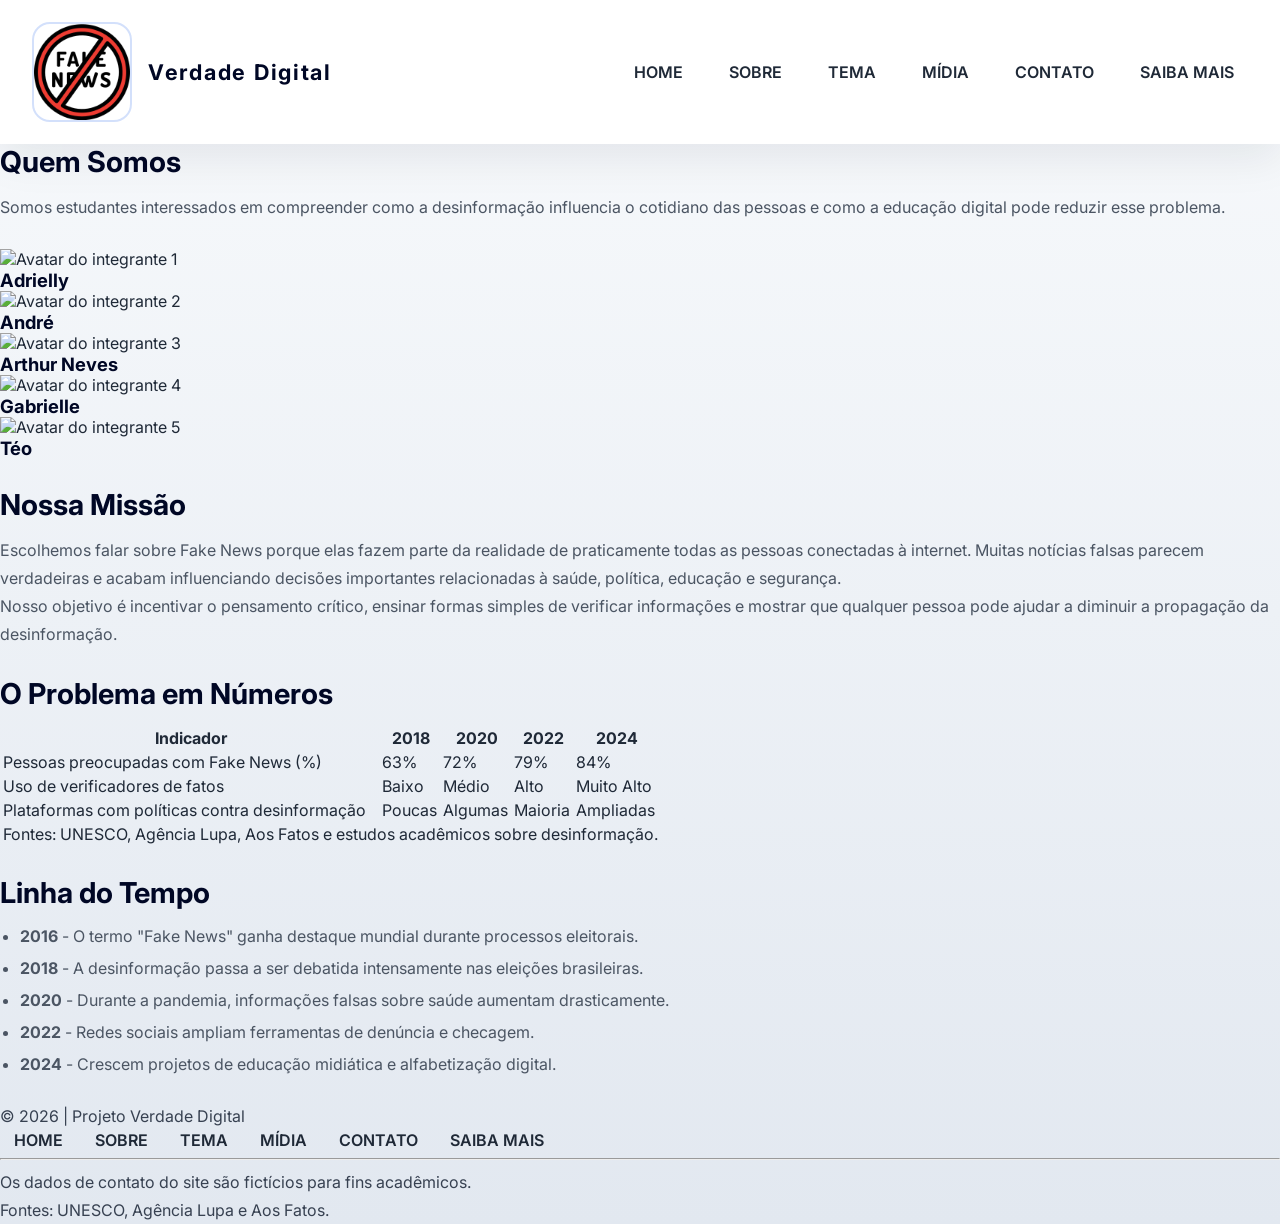
==== sobre.html @ 176a9a7a "Add files via upload" ====
<!DOCTYPE html>
<html lang="pt-BR">

<head>
    <meta charset="UTF-8">
    <meta name="viewport" content="width=device-width, initial-scale=1.0">

    <title>Sobre | Verdade Digital</title>

    <link rel="icon" href="midia/icon.png">

    <link rel="preconnect" href="https://fonts.googleapis.com">
    <link rel="preconnect" href="https://fonts.gstatic.com" crossorigin>

    <link href="https://fonts.googleapis.com/css2?family=Space+Grotesk:wght@400;600;700&family=Inter:wght@300;400;500;600;700&display=swap" rel="stylesheet">

    <link rel="stylesheet" href="estilo.css">
</head>

<body>

<header>

    <div class="logo">
        <img src="midia/icon.png" alt="Logo Verdade Digital">
        <h1>Verdade Digital</h1>
    </div>

    <nav>
        <ul>
            <li><a href="index.html">Home</a></li>
            <li><a href="sobre.html">Sobre</a></li>
            <li><a href="tema.html">Tema</a></li>
            <li><a href="midia.html">Mídia</a></li>
            <li><a href="contato.html">Contato</a></li>
            <li><a href="extra.html">Saiba Mais</a></li>
        </ul>
    </nav>

</header>

<main>

<section class="titulo-pagina">

<h2>Quem Somos</h2>

<p>
Somos estudantes interessados em compreender como a desinformação influencia o cotidiano das pessoas e como a educação digital pode reduzir esse problema.
</p>

</section>

<section class="integrantes">

<article class="membro">
<img src="midia/dri.png" alt="Avatar do integrante 1">
<h3>Adrielly</h3>
</article>

<article class="membro">
<img src="midia/andre.png" alt="Avatar do integrante 2">
<h3>André</h3>
</article>

<article class="membro">
<img src="midia/arthur.png" alt="Avatar do integrante 3">
<h3>Arthur Neves</h3>
</article>

<article class="membro">
<img src="midia/gabi.png" alt="Avatar do integrante 4">
<h3>Gabrielle</h3>
</article>

<article class="membro">
<img src="midia/téo.png" alt="Avatar do integrante 5">
<h3>Téo</h3>
</article>

</section>

<section class="missao">

<h2>Nossa Missão</h2>

<p>

Escolhemos falar sobre Fake News porque elas fazem parte da realidade de praticamente todas as pessoas conectadas à internet. Muitas notícias falsas parecem verdadeiras e acabam influenciando decisões importantes relacionadas à saúde, política, educação e segurança.

</p>

<p>

Nosso objetivo é incentivar o pensamento crítico, ensinar formas simples de verificar informações e mostrar que qualquer pessoa pode ajudar a diminuir a propagação da desinformação.

</p>

</section>

<section class="dados">

<h2>O Problema em Números</h2>

<table>

<thead>

<tr>
<th>Indicador</th>
<th>2018</th>
<th>2020</th>
<th>2022</th>
<th>2024</th>
</tr>

</thead>

<tbody>

<tr>
<td>Pessoas preocupadas com Fake News (%)</td>
<td>63%</td>
<td>72%</td>
<td>79%</td>
<td>84%</td>
</tr>

<tr>
<td>Uso de verificadores de fatos</td>
<td>Baixo</td>
<td>Médio</td>
<td>Alto</td>
<td>Muito Alto</td>
</tr>

<tr>
<td>Plataformas com políticas contra desinformação</td>
<td>Poucas</td>
<td>Algumas</td>
<td>Maioria</td>
<td>Ampliadas</td>
</tr>

</tbody>

<tfoot>

<tr>

<td colspan="5">

Fontes: UNESCO, Agência Lupa, Aos Fatos e estudos acadêmicos sobre desinformação.

</td>

</tr>

</tfoot>

</table>

</section>

<section class="timeline">

<h2>Linha do Tempo</h2>

<ul>

<li>
<strong>2016</strong> - O termo "Fake News" ganha destaque mundial durante processos eleitorais.
</li>

<li>
<strong>2018</strong> - A desinformação passa a ser debatida intensamente nas eleições brasileiras.
</li>

<li>
<strong>2020</strong> - Durante a pandemia, informações falsas sobre saúde aumentam drasticamente.
</li>

<li>
<strong>2022</strong> - Redes sociais ampliam ferramentas de denúncia e checagem.
</li>

<li>
<strong>2024</strong> - Crescem projetos de educação midiática e alfabetização digital.
</li>

</ul>

</section>

</main>

<footer>

<p>© 2026 | Projeto Verdade Digital</p>

<nav>

<a href="index.html">Home</a>
<a href="sobre.html">Sobre</a>
<a href="tema.html">Tema</a>
<a href="midia.html">Mídia</a>
<a href="contato.html">Contato</a>
<a href="extra.html">Saiba Mais</a>

</nav>
<hr>
<p>Os dados de contato do site são fictícios para fins acadêmicos.</p>

<p>Fontes: UNESCO, Agência Lupa e Aos Fatos.</p>

</footer>

</body>

</html>
---- estilo.css ----
/* =========================================
VARIÁVEIS CSS (:root)
========================================= */
:root {
    --cor1: #000725;
    --cor2: #7eb2ff;
    --cor3: #df0000;
    --cinza-claro: #F3F4F6;
    --cinza-escuro: #4B5563;
    --branco: #FFFFFF;
}

/* =========================================
RESET E BASE
========================================= */
* {
    box-sizing: border-box;
}

html {
    font-size: 16px;
    scroll-behavior: smooth;
    scroll-padding-top: 180px;
}

body {
    margin: 0;
    min-height: 100vh;
    font-family: 'Inter', Arial, sans-serif;
    color: #1F2937;
    background: linear-gradient(180deg, #F8FAFC 0%, #E2E8F0 100%);
}

img {
    display: block;
    max-width: 100%;
    height: auto;
    object-fit: cover;
}

button,
input,
textarea,
a {
    font-family: inherit;
}

/* =========================================
TIPOGRAFIA
========================================= */

h1,
h2,
h3 {
    margin: 0;
    font-weight: 700;
    color: var(--cor1);
}

h1 {
    font-size: clamp(2rem, 3vw, 3.2rem);
}

h2 {
    font-size: 1.8rem;
}

h3 {
    font-size: 1.15rem;
}

p {
    margin: 0;
    font-size: 1rem;
    line-height: 1.75;
    color: #374151;
}

mark {
    background: rgba(249, 115, 22, 0.18);
    color: var(--cor3);
    padding: 0.15em 0.35em;
    border-radius: 6px;
}

/* =========================================
HEADER E NAVEGAÇÃO
========================================= */

header {
    position: sticky !important;
    top: 0 !important;
    left: 0 !important;
    right: 0 !important;
    width: 100%;
    box-sizing: border-box;
    z-index: 10000;
    display: flex !important;
    align-items: center;
    justify-content: space-between;
    gap: 24px;
    padding: 22px 32px;
    background: rgba(255, 255, 255, 0.98) !important;
    box-shadow: 0 14px 40px rgba(15, 23, 42, 0.08);
}

header * {
    z-index: 10001;
}

header nav {
    display: block !important;
}

header nav {
    z-index: 1001;
}

.logo {
    display: flex;
    align-items: center;
    gap: 16px;
}

.logo img {
    width: 100px;
    height: 100px;
    border-radius: 18px;
    border: 2px solid rgba(37, 99, 235, 0.2);
}

.logo h1 {
    font-size: 1.35rem;
    letter-spacing: 0.08em;
}

nav ul {
    display: flex;
    flex-wrap: wrap;
    gap: 18px;
    list-style: none;
    margin: 0;
    padding: 0;
}

nav a {
    color: #1F2937;
    text-decoration: none;
    font-weight: 600;
    text-transform: uppercase;
    padding: 10px 14px;
    border-radius: 12px;
    transition: all 0.25s ease;
}

nav a:hover {
    background: rgba(37, 99, 235, 0.1);
    color: var(--cor2);
}

.hero {
    background-image: linear-gradient(180deg, rgb(30, 59, 138), rgba(84, 164, 255, 0.719));
    color: #fff;
    padding: 80px 24px;
    text-align: center;
    border-radius: 32px;
    margin: 24px auto;
    max-width: 1120px;
}

.hero-conteudo {
    display: flex;
    flex-direction: column;
    align-items: center;
    justify-content: center;
}

.hero h2 {
    text-shadow: 0 10px 30px rgba(15, 23, 42, 0.32);
    font-size: clamp(2rem, 3.5vw, 2.8rem);
    margin-bottom: 18px;
    color: #fff;
}

.hero p {
    max-width: 720px;
    margin: 0 auto 28px;
    color: rgba(255, 255, 255, 0.92);
    line-height: 1.8;
}

.botao {
    display: inline-flex;
    align-items: center;
    justify-content: center;
    text-decoration: none;
    color: #fff;
    background: var(--cor3);
    padding: 14px 26px;
    border-radius: 999px;
    font-weight: 700;
    transition: background 0.25s ease, transform 0.25s ease;
}

.botao:hover {
    background: #dc0303;
    transform: translateY(-2px);
}

/* =========================================
ESTRUTURA DA PÁGINA
========================================= */

.pagina-tema {
    max-width: 1200px;
    margin: 32px auto 48px;
    padding: 24px;
    display: grid;
    grid-template-columns: 3fr 1fr;
    gap: 28px;
    align-items: start;
}

main {
    grid-area: main;
    margin-right: 0;
}

aside {
    grid-area: aside;
    position: sticky;
    top: 180px;
    align-self: flex-start;
    max-height: calc(100vh - 180px);
    overflow: auto;
    background: var(--branco);
    padding: 24px;
    border-radius: 24px;
    border: 1px solid rgba(148, 163, 184, 0.16);
    box-shadow: 0 18px 40px rgba(15, 23, 42, 0.06);
}

.conteudo {
    background: var(--branco);
    border-radius: 28px;
    padding: 36px;
    box-shadow: 0 20px 60px rgba(15, 23, 42, 0.06);
}

.cabecalho-tema {
    margin-bottom: 28px;
    display: grid;
    gap: 16px;
}

.cabecalho-tema h2 {
    text-align: left;
    font-size: 2.2rem;
}

.cabecalho-tema p {
    font-size: 1.05rem;
    color: var(--cinza-escuro);
}

section {
    margin-bottom: 28px;
}

section h2 {
    text-align: left;
    margin-bottom: 14px;
}

section p,
section li {
    color: #4B5563;
}

section ul {
    padding-left: 20px;
}

section li {
    margin-bottom: 12px;
}

section[id] {
    position: relative;
    scroll-margin-top: 180px;
}

section[id]::before {
    content: "";
    display: block;
    height: 180px;
    margin-top: -180px;
    visibility: hidden;
}

/* =========================================
CARTÕES E COMPONENTES
========================================= */

.cards-consequencias {
    display: grid;
    gap: 18px;
    grid-template-columns: repeat(auto-fill, minmax(210px, 1fr));
}

.card {
    position: relative;
    display: flex;
    flex-direction: column;
    gap: 16px;
    padding: 22px;
    background: var(--branco);
    border: 1px solid rgba(148, 163, 184, 0.18);
    border-radius: 22px;
    box-shadow: 0 18px 40px rgba(15, 23, 42, 0.06);
    overflow: hidden;
    transition: transform 0.3s ease, box-shadow 0.3s ease;
}

.card:hover {
    transform: translateY(-4px);
    box-shadow: 0 24px 50px rgba(15, 23, 42, 0.12);
}

.badge {
    position: absolute;
    top: 16px;
    right: 16px;
    background: var(--cor3);
    color: var(--branco);
    padding: 8px 12px;
    border-radius: 999px;
    font-size: 0.85rem;
}

blockquote {
    margin: 24px 0;
    padding: 22px 26px;
    border-left: 5px solid var(--cor2);
    background: rgba(37, 99, 235, 0.08);
    color: #1F2937;
    border-radius: 18px;
}

blockquote footer {
    margin-top: 14px;
    color: #475569;
    font-size: 0.95rem;
}

/* =========================================
FORMULÁRIOS E BOTÕES
========================================= */

input,
textarea {
    width: 100%;
    border: 1px solid rgba(100, 116, 139, 0.24);
    padding: 14px 16px;
    border-radius: 14px;
    background: #F8FAFC;
}

input:focus,
textarea:focus {
    outline: 2px solid rgba(37, 99, 235, 0.35);
}

button {
    border: none;
    padding: 12px 22px;
    border-radius: 14px;
    background: var(--cor2);
    color: var(--branco);
    cursor: pointer;
}

button:hover {
    background: #1D4ED8;
}

/* =========================================
GALERIA
========================================= */

.galeria {
    display: grid;
    grid-template-columns: repeat(auto-fill, minmax(200px, 1fr));
    gap: 16px;
}

.galeria img {
    width: 100%;
    height: 200px;
    border-radius: 20px;
}

/* =========================================
RESPONSIVO
========================================= */

@media (max-width: 1024px) {
    .pagina-tema {
        grid-template-columns: 1fr;
    }

    main {
        margin-right: 0;
    }

    aside {
        position: static;
        width: auto;
    }
}

@media (max-width: 840px) {
    header {
        flex-direction: column;
        align-items: flex-start;
    }

    .logo img {
        width: 90px;
        height: 90px;
    }

    nav ul {
        flex-direction: column;
        align-items: stretch;
        gap: 12px;
        width: 100%;
    }

    nav a {
        width: 100%;
        display: inline-flex;
        justify-content: flex-start;
    }

    body {
        padding-top: 220px;
    }
}

@media (max-width: 768px) {
    .pagina-tema {
        grid-template-columns: 1fr;
        grid-template-areas:
            "main"
            "aside";
    }

    header {
        padding: 20px;
    }

    .conteudo,
    aside {
        padding: 24px;
    }
}
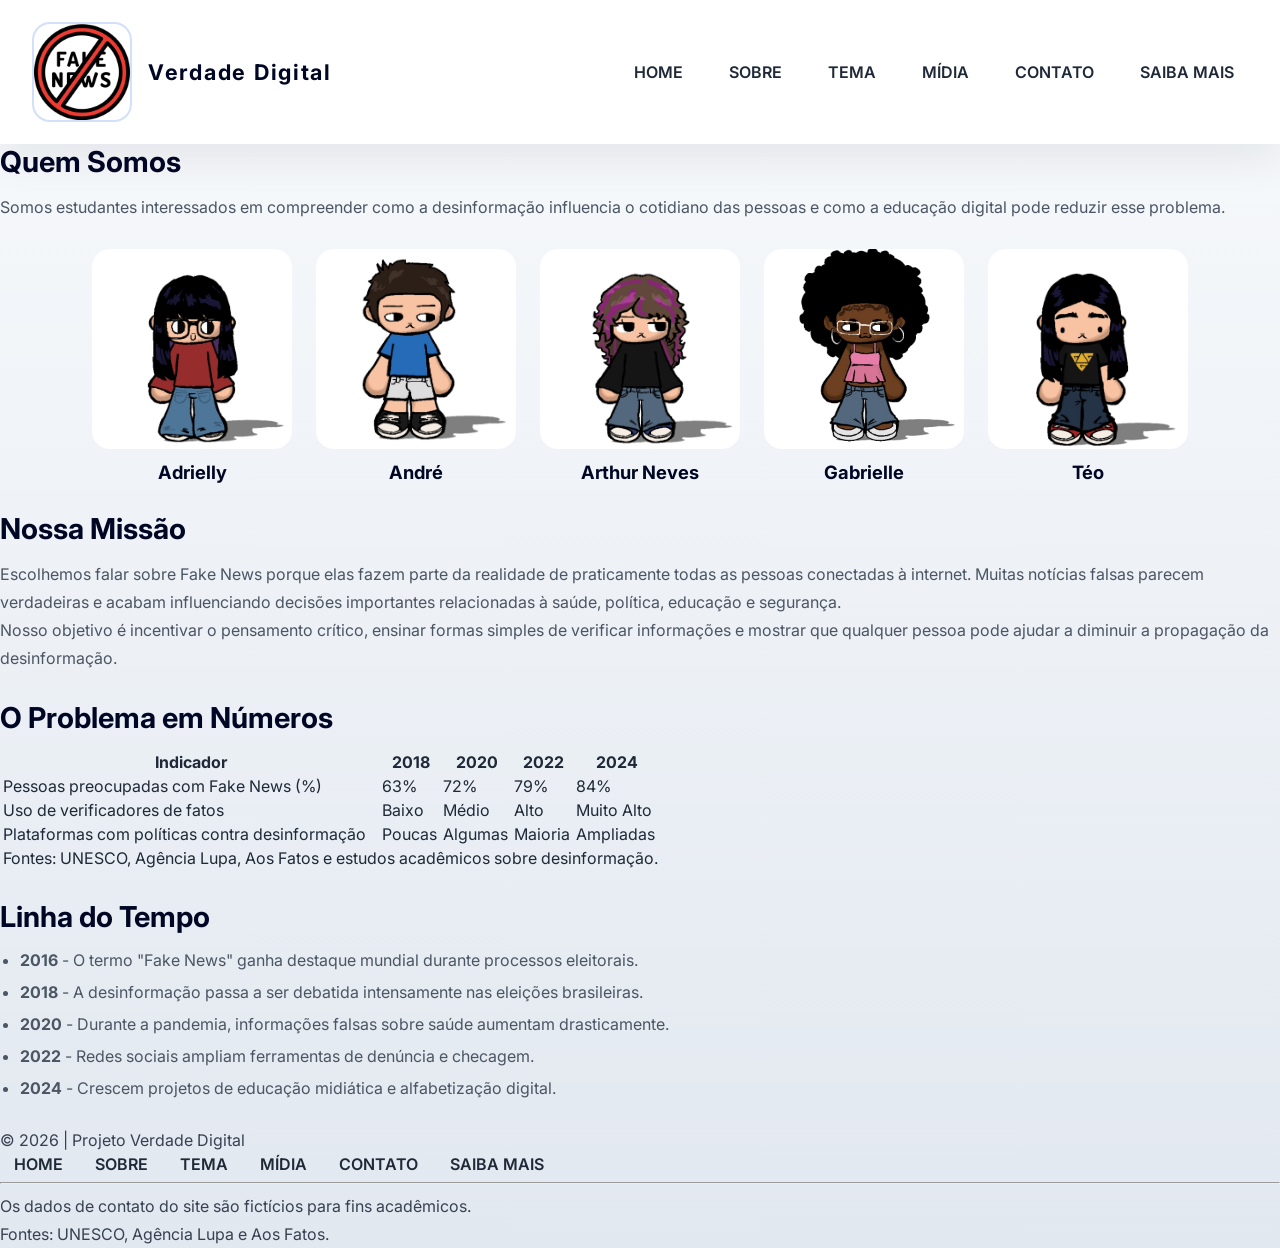
==== commit ba4baf8d: "Add files via upload" ====
--- a/sobre.html
+++ b/sobre.html
@@ -54,27 +54,27 @@
 <section class="integrantes">
 
 <article class="membro">
-<img src="midia/dri.png" alt="Avatar do integrante 1">
+<img src="midia/dri.jpeg" alt="Avatar do integrante 1">
 <h3>Adrielly</h3>
 </article>
 
 <article class="membro">
-<img src="midia/andre.png" alt="Avatar do integrante 2">
+<img src="midia/andré.jpeg" alt="Avatar do integrante 2">
 <h3>André</h3>
 </article>
 
 <article class="membro">
-<img src="midia/arthur.png" alt="Avatar do integrante 3">
+<img src="midia/arthur.jpeg" alt="Avatar do integrante 3">
 <h3>Arthur Neves</h3>
 </article>
 
 <article class="membro">
-<img src="midia/gabi.png" alt="Avatar do integrante 4">
+<img src="midia/gabi.jpeg" alt="Avatar do integrante 4">
 <h3>Gabrielle</h3>
 </article>
 
 <article class="membro">
-<img src="midia/téo.png" alt="Avatar do integrante 5">
+<img src="midia/téo.jpeg" alt="Avatar do integrante 5">
 <h3>Téo</h3>
 </article>
 
--- a/estilo.css
+++ b/estilo.css
@@ -127,6 +127,28 @@
     height: 100px;
     border-radius: 18px;
     border: 2px solid rgba(37, 99, 235, 0.2);
+}
+
+.integrantes {
+    display: flex;
+    flex-wrap: wrap;
+    gap: 24px;
+    justify-content: center;
+    align-items: center;
+}
+
+.integrantes .membro {
+    display: flex;
+    flex-direction: column;
+    align-items: center;
+    gap: 12px;
+}
+
+.integrantes .membro img {
+    width: 200px;
+    height: 200px;
+    object-fit: cover;
+    border-radius: 18px;
 }
 
 .logo h1 {
